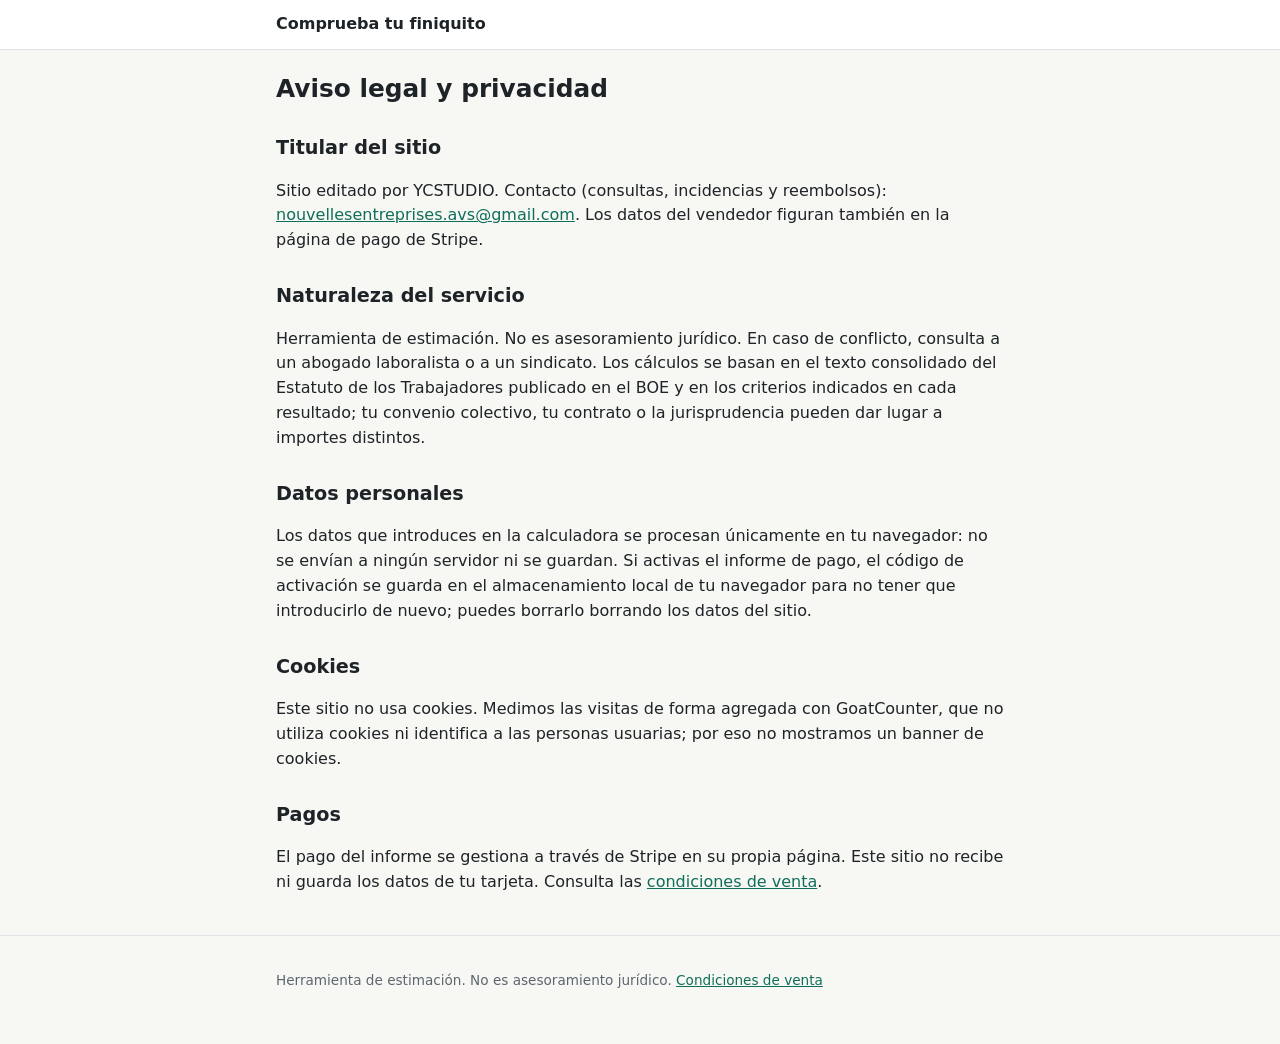
==== aviso-legal.html @ 45ac8800 "Finiquito: calculadora de finiquito e indemnización (España)" ====
<!doctype html>
<html lang="es">
<head>
<meta charset="utf-8">
<meta name="viewport" content="width=device-width, initial-scale=1">
<title>Aviso legal y privacidad — Comprueba tu finiquito</title>
<meta name="robots" content="noindex">
<link rel="canonical" href="https://ycmmm-hub.github.io/finiquito/aviso-legal.html">
<link rel="icon" href="favicon.svg" type="image/svg+xml">
<link rel="stylesheet" href="css/style.css">
</head>
<body>
<header class="site"><div class="wrap"><a class="brand" href="./">Comprueba tu finiquito</a></div></header>
<main class="wrap">
  <h1>Aviso legal y privacidad</h1>
  <h2>Titular del sitio</h2>
  <p>Sitio editado por YCSTUDIO. Contacto (consultas, incidencias y reembolsos): <a href="mailto:nouvellesentreprises.avs@gmail.com">nouvellesentreprises.avs@gmail.com</a>. Los datos del vendedor figuran también en la página de pago de Stripe.</p>
  <h2>Naturaleza del servicio</h2>
  <p>Herramienta de estimación. No es asesoramiento jurídico. En caso de conflicto, consulta a un abogado laboralista o a un sindicato. Los cálculos se basan en el texto consolidado del Estatuto de los Trabajadores publicado en el BOE y en los criterios indicados en cada resultado; tu convenio colectivo, tu contrato o la jurisprudencia pueden dar lugar a importes distintos.</p>
  <h2>Datos personales</h2>
  <p>Los datos que introduces en la calculadora se procesan únicamente en tu navegador: no se envían a ningún servidor ni se guardan. Si activas el informe de pago, el código de activación se guarda en el almacenamiento local de tu navegador para no tener que introducirlo de nuevo; puedes borrarlo borrando los datos del sitio.</p>
  <h2>Cookies</h2>
  <p>Este sitio no usa cookies. Medimos las visitas de forma agregada con GoatCounter, que no utiliza cookies ni identifica a las personas usuarias; por eso no mostramos un banner de cookies.</p>
  <h2>Pagos</h2>
  <p>El pago del informe se gestiona a través de Stripe en su propia página. Este sitio no recibe ni guarda los datos de tu tarjeta. Consulta las <a href="condiciones.html">condiciones de venta</a>.</p>
</main>
<footer class="site"><div class="wrap"><p>Herramienta de estimación. No es asesoramiento jurídico. <a href="condiciones.html">Condiciones de venta</a></p></div></footer>
</body>
</html>
---- css/style.css ----
:root {
  --bg: #f7f7f4; --card: #ffffff; --ink: #1d2327; --muted: #5b6670; --line: #dfe3e6;
  --accent: #0f6e5a; --accent-ink: #ffffff; --warn-bg: #fff6df; --warn-line: #e8c76a;
  --bad: #b3261e; --good: #1d7a3a; --radius: 10px;
  font-family: system-ui, -apple-system, "Segoe UI", Roboto, sans-serif;
}
@media (prefers-color-scheme: dark) {
  :root { --bg: #15191c; --card: #1e2428; --ink: #e8ecee; --muted: #9aa6ae; --line: #323b41;
    --accent: #3fb79a; --accent-ink: #0b1512; --warn-bg: #3a3220; --warn-line: #8a7234; --bad: #ff8a80; --good: #7bd88f; }
}
* { box-sizing: border-box; }
html { -webkit-text-size-adjust: 100%; }
body { margin: 0; background: var(--bg); color: var(--ink); line-height: 1.55; font-size: 16px; }
a { color: var(--accent); }
.wrap { max-width: 760px; margin: 0 auto; padding: 0 16px; }
header.site { border-bottom: 1px solid var(--line); background: var(--card); }
header.site .wrap { display: flex; align-items: center; justify-content: space-between; gap: 12px; padding: 12px 16px; flex-wrap: wrap; }
header.site a.brand { font-weight: 700; text-decoration: none; color: var(--ink); }
header.site nav { display: flex; gap: 12px; flex-wrap: wrap; font-size: .9rem; }
h1 { font-size: 1.55rem; line-height: 1.25; margin: 24px 0 8px; }
h2 { font-size: 1.2rem; margin: 28px 0 8px; }
h3 { font-size: 1.05rem; margin: 20px 0 6px; }
.lead { color: var(--muted); margin-top: 0; }
.card { background: var(--card); border: 1px solid var(--line); border-radius: var(--radius); padding: 16px; margin: 16px 0; }
.disclaimer { background: var(--warn-bg); border: 1px solid var(--warn-line); border-radius: var(--radius); padding: 10px 12px; font-size: .9rem; margin: 12px 0; }
fieldset { border: 0; padding: 0; margin: 0 0 14px; }
legend { font-weight: 600; margin-bottom: 6px; padding: 0; }
label { display: block; font-size: .92rem; margin: 10px 0 4px; }
.hint { display: block; color: var(--muted); font-size: .82rem; font-weight: 400; }
input[type=date], input[type=number], input[type=text], select {
  width: 100%; max-width: 100%; font: inherit; padding: 10px; border: 1px solid var(--line); border-radius: 8px;
  background: var(--bg); color: var(--ink); min-height: 44px; }
.row { display: grid; grid-template-columns: 1fr; gap: 0 12px; }
@media (min-width: 560px) { .row.two { grid-template-columns: 1fr 1fr; } .row.three { grid-template-columns: 1fr 1fr 1fr; } }
.check { display: flex; gap: 8px; align-items: flex-start; margin: 10px 0; font-size: .92rem; }
.check input { width: 20px; height: 20px; margin-top: 2px; flex: none; }
.radios { display: flex; gap: 16px; flex-wrap: wrap; }
.radios label { display: flex; gap: 6px; align-items: center; margin: 4px 0; }
button, .btn { font: inherit; font-weight: 600; border: 0; border-radius: 8px; padding: 12px 16px; min-height: 44px;
  background: var(--accent); color: var(--accent-ink); cursor: pointer; text-decoration: none; display: inline-block; }
button.secondary { background: transparent; color: var(--accent); border: 1px solid var(--accent); }
button:disabled { opacity: .55; cursor: not-allowed; }
.paga { border-top: 1px dashed var(--line); padding-top: 6px; }
details summary { cursor: pointer; font-weight: 600; margin: 8px 0; }
.error { color: var(--bad); font-weight: 600; }
.total { font-size: 1.6rem; font-weight: 700; margin: 4px 0 0; }
.sub { color: var(--muted); font-size: .9rem; }
.table-scroll { overflow-x: auto; }
table.res { width: 100%; border-collapse: collapse; font-size: .92rem; }
table.res th, table.res td { text-align: left; padding: 8px 6px; border-bottom: 1px solid var(--line); vertical-align: top; }
table.res td.num, table.res th.num { text-align: right; white-space: nowrap; }
table.res .formula { display: block; color: var(--muted); font-size: .8rem; margin-top: 2px; overflow-wrap: anywhere; }
ul.avisos { padding-left: 18px; font-size: .9rem; }
.gap.pos { color: var(--good); } .gap.neg { color: var(--bad); }
.paywall { border: 2px solid var(--accent); }
.paywall ul { padding-left: 18px; }
.inline { display: flex; gap: 8px; flex-wrap: wrap; align-items: stretch; }
.inline input { flex: 1 1 180px; width: auto; }
.example { background: var(--bg); border-left: 4px solid var(--accent); padding: 10px 12px; border-radius: 6px; }
.faq h3 { margin-top: 16px; }
footer.site { border-top: 1px solid var(--line); margin-top: 40px; padding: 20px 0 40px; color: var(--muted); font-size: .85rem; }
.hidden { display: none !important; }

/* Hoja de impresión del informe: solo se imprime #informe */
#informe { display: none; }
@media print {
  body.printing > *:not(#informe) { display: none !important; }
  body.printing #informe { display: block; color: #000; background: #fff; font-size: 10.5pt; }
  #informe h1 { font-size: 16pt; margin: 0 0 4pt; }
  #informe h2 { font-size: 12pt; margin: 14pt 0 4pt; page-break-after: avoid; }
  #informe table { width: 100%; border-collapse: collapse; }
  #informe th, #informe td { border-bottom: .5pt solid #999; padding: 3pt 4pt; text-align: left; vertical-align: top; }
  #informe td.num { text-align: right; white-space: nowrap; }
  #informe .formula { color: #333; font-size: 8.5pt; display: block; }
  #informe a { color: #000; }
  #informe .url { font-size: 7.5pt; color: #333; word-break: break-all; }
  #informe .disclaimer { border: 1pt solid #000; background: #fff; }
  #informe tr { page-break-inside: avoid; }
  @page { margin: 14mm; }
}
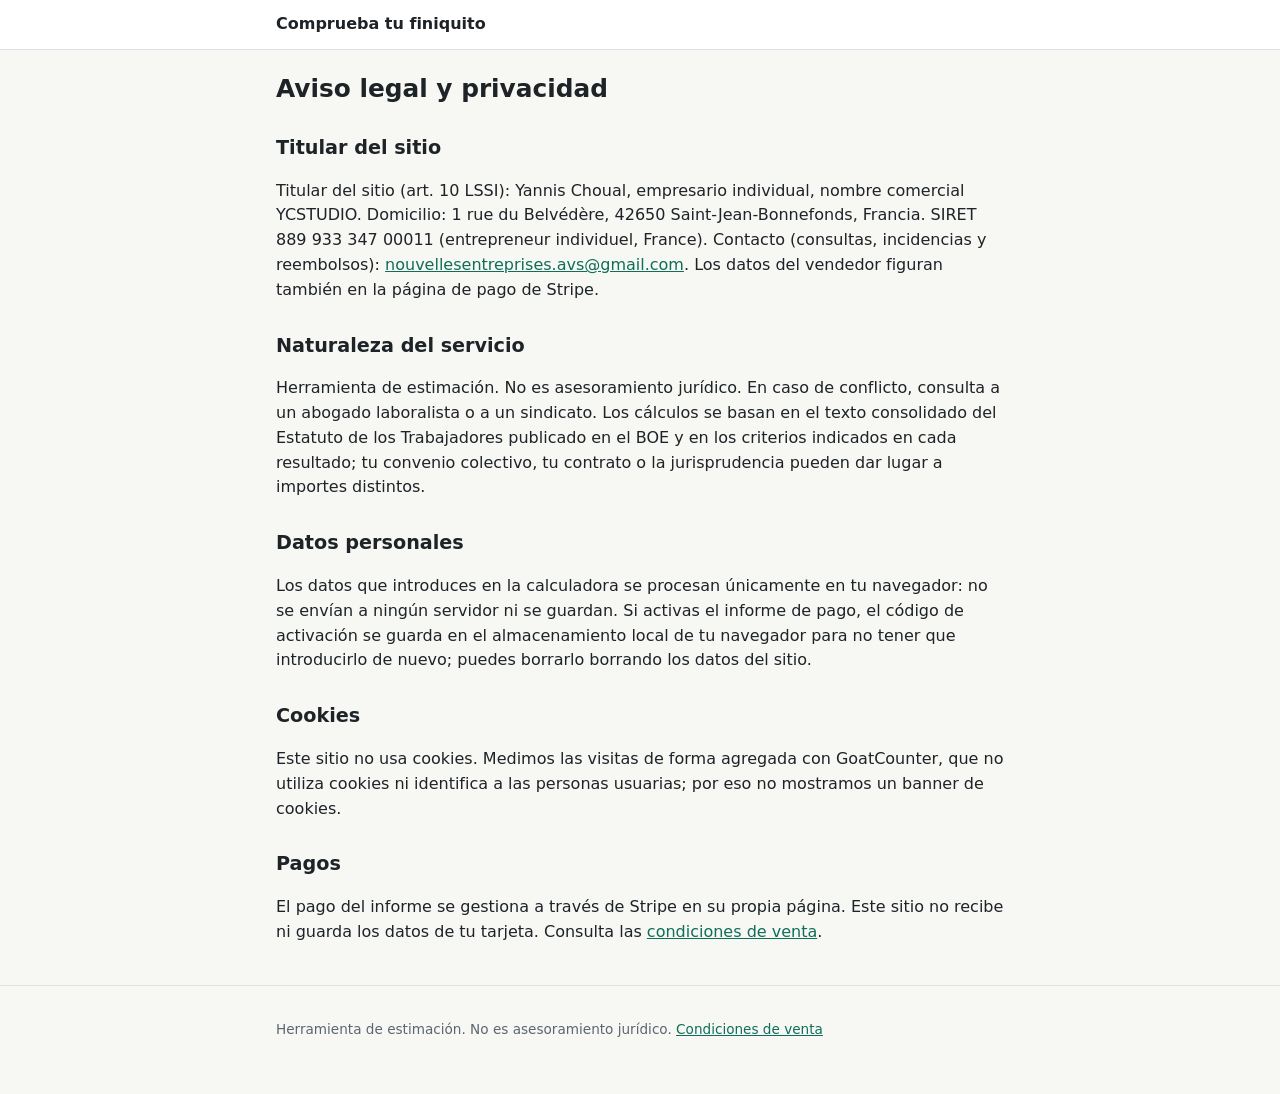
==== commit 739424e6: "Aviso legal : identidad real del titular (art. 10 LSSI)" ====
--- a/aviso-legal.html
+++ b/aviso-legal.html
@@ -14,7 +14,7 @@
 <main class="wrap">
   <h1>Aviso legal y privacidad</h1>
   <h2>Titular del sitio</h2>
-  <p>Sitio editado por YCSTUDIO. Contacto (consultas, incidencias y reembolsos): <a href="mailto:nouvellesentreprises.avs@gmail.com">nouvellesentreprises.avs@gmail.com</a>. Los datos del vendedor figuran también en la página de pago de Stripe.</p>
+  <p>Titular del sitio (art. 10 LSSI): Yannis Choual, empresario individual, nombre comercial YCSTUDIO. Domicilio: 1 rue du Belvédère, 42650 Saint-Jean-Bonnefonds, Francia. SIRET 889 933 347 00011 (entrepreneur individuel, France). Contacto (consultas, incidencias y reembolsos): <a href="mailto:nouvellesentreprises.avs@gmail.com">nouvellesentreprises.avs@gmail.com</a>. Los datos del vendedor figuran también en la página de pago de Stripe.</p>
   <h2>Naturaleza del servicio</h2>
   <p>Herramienta de estimación. No es asesoramiento jurídico. En caso de conflicto, consulta a un abogado laboralista o a un sindicato. Los cálculos se basan en el texto consolidado del Estatuto de los Trabajadores publicado en el BOE y en los criterios indicados en cada resultado; tu convenio colectivo, tu contrato o la jurisprudencia pueden dar lugar a importes distintos.</p>
   <h2>Datos personales</h2>
